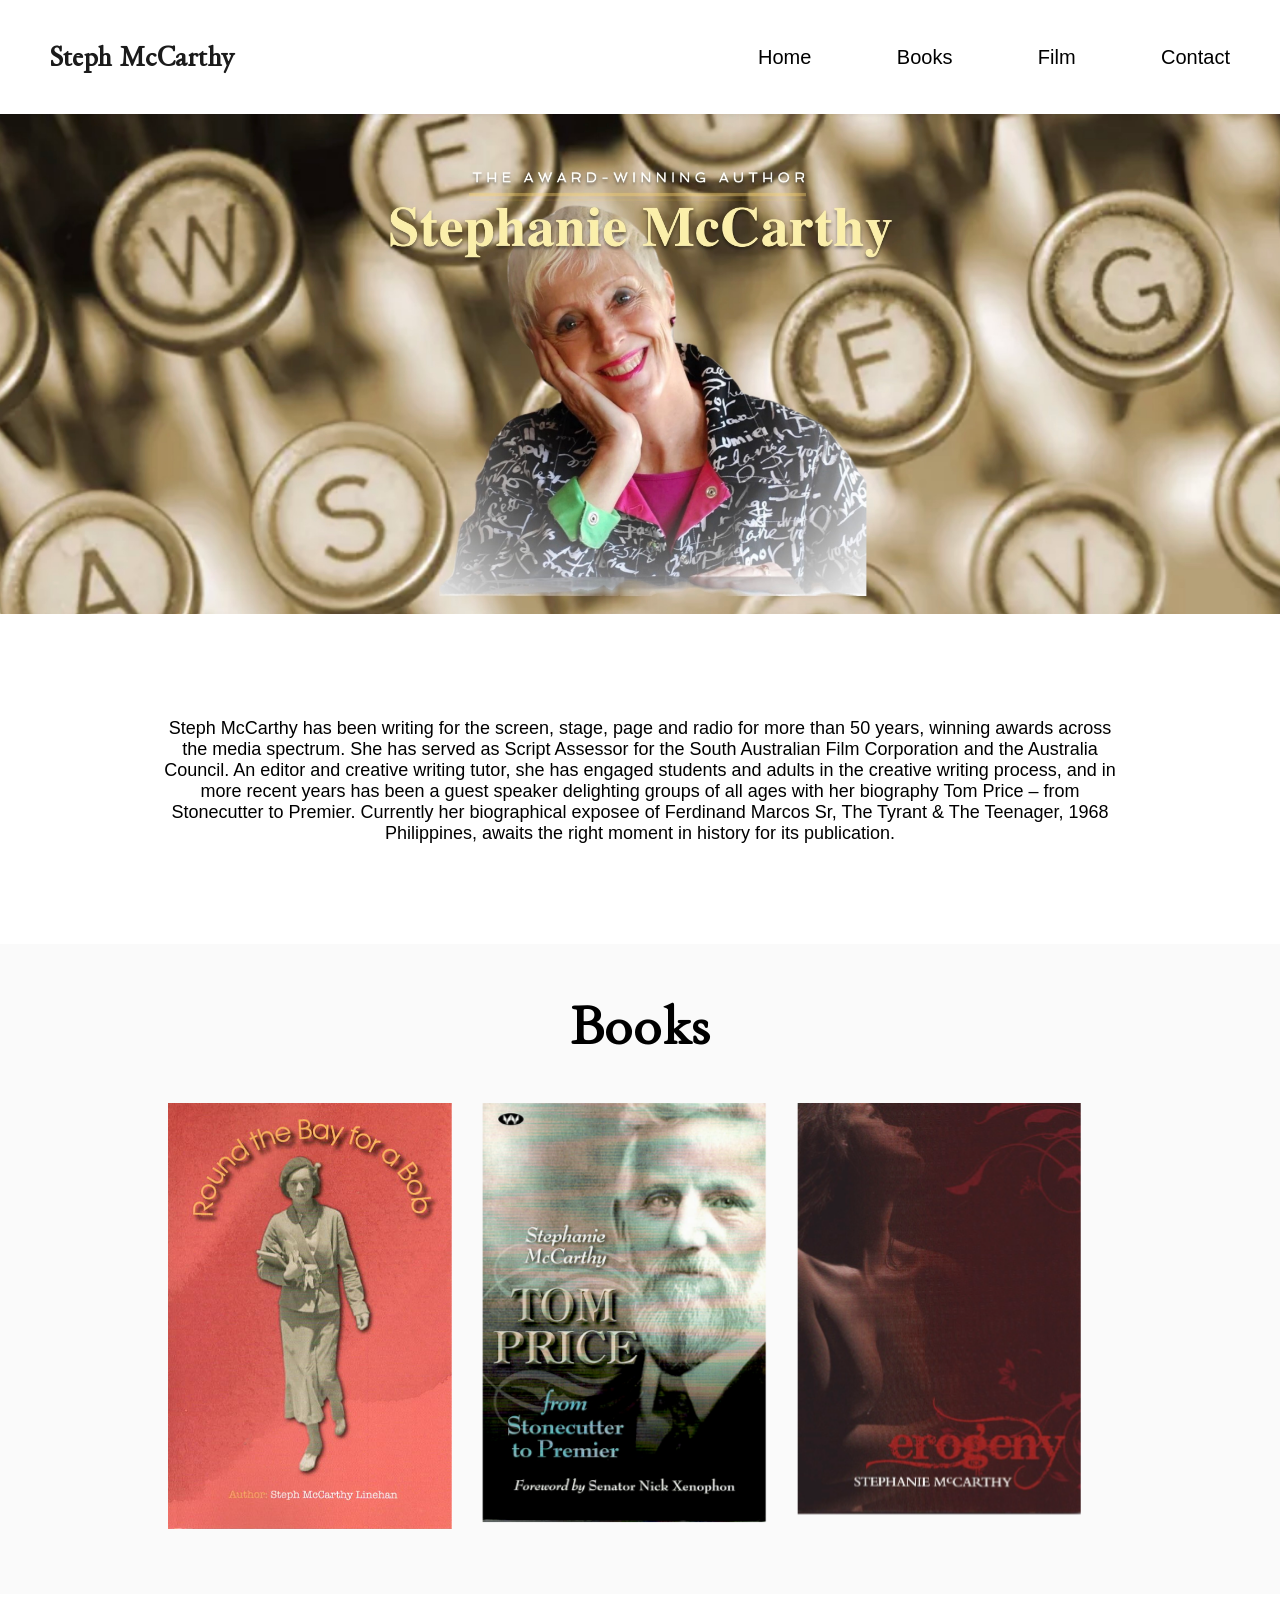
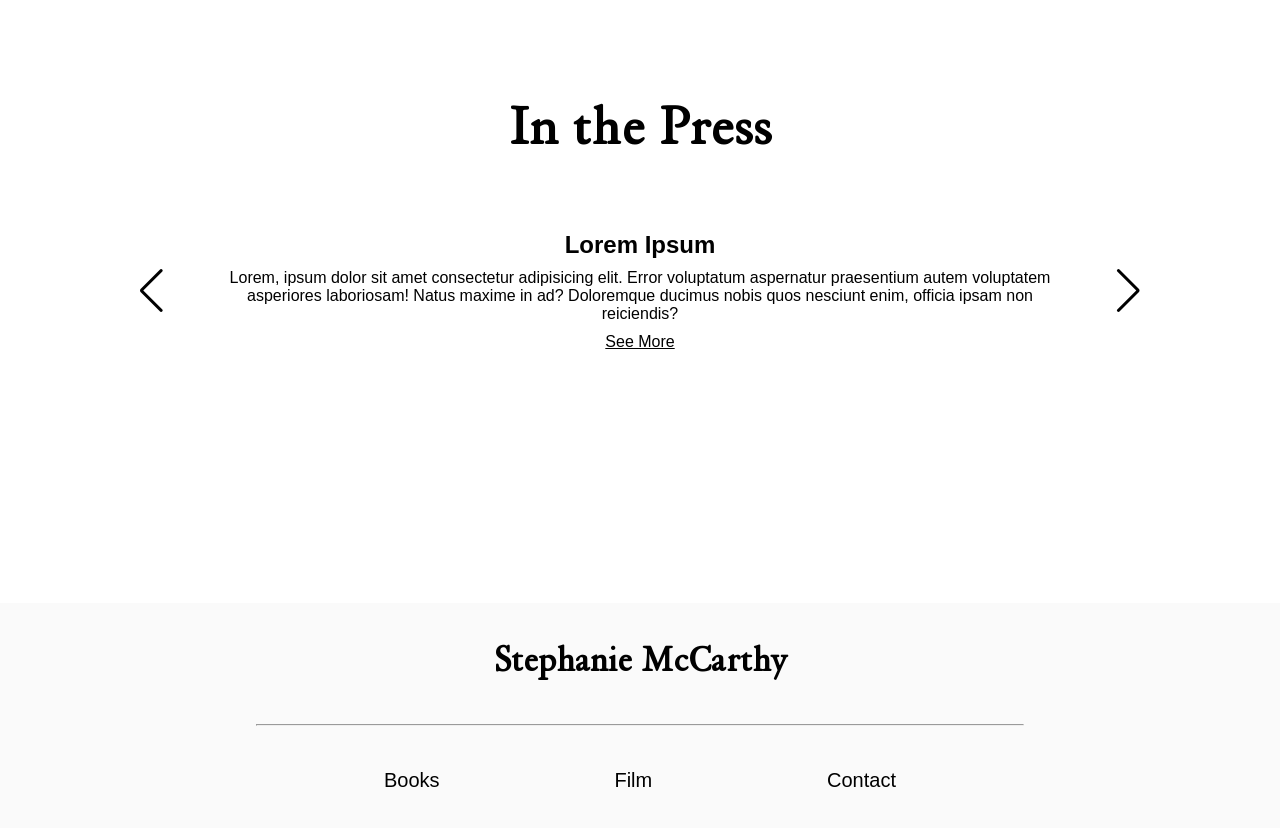
==== index.html @ 7be5de23 "home page, contact page and mobile menu" ====
<!DOCTYPE html>
<html lang="en">
  <head>
    <meta charset="UTF-8" />
    <meta name="viewport" content="width=device-width, initial-scale=1.0" />
    <title>Steph McCarthy</title>
    <link rel="stylesheet" href="style.css" />
    <link rel="stylesheet" href="https://cdn.jsdelivr.net/npm/swiper@11/swiper-bundle.min.css" />
  </head>
  <body>
    <div class="mobile-menu hidden">
      <div class="full-screen-menu">
        <div class="mobile-nav-links">
          <ul>
            <a href="./index.html">
              <li>Home</li>
            </a>
            <a href="./books.html">
              <li>Books</li>
            </a>
            <a href="./film.html">
              <li>Film</li>
            </a>
            <a href="./contact.html">
              <li>Contact</li>
            </a>
          </ul>
        </div>
      </div>
    </div>
    <div class="header">
      <div class="logo">
        <h1>Steph McCarthy</h1>
      </div>
      <div class="nav-links">
        <ul>
          <a href="./index.html">
            <li>Home</li>
          </a>
          <a href="./books.html">
            <li>Books</li>
          </a>
          <a href="./film.html">
            <li>Film</li>
          </a>
          <a href=". /contact.html">
            <li>Contact</li>
          </a>
        </ul>
      </div>
      <div class="hamburger header" onclick="toggleNav()">
        <span></span>
        <span></span>
        <span></span>
      </div>
    </div>
    <!-- ENDHEADER -->
    <div class="hero">
      <img src="./assets/Hero.jpg" alt="Stephanie McCarthy" />
    </div>
    <div class="about max-width">
      <p class="max-width" style="margin: 0 auto">Steph McCarthy has been writing for the screen, stage, page and radio for more than 50 years, winning awards across the media spectrum. She has served as Script Assessor for the South Australian Film Corporation and the Australia Council. An editor and creative writing tutor, she has engaged students and adults in the creative writing process, and in more recent years has been a guest speaker delighting groups of all ages with her biography Tom Price – from Stonecutter to Premier. Currently her biographical exposee of Ferdinand Marcos Sr, The Tyrant & The Teenager, 1968 Philippines, awaits the right moment in history for its publication.</p>
    </div>

    <div class="books-home">
      <h1>Books</h1>
      <br />
      <div class="swiper books-swiper max-width">
        <div class="swiper-wrapper">
          <div class="swiper-slide">
            <a href="./books.html"><img src="./assets/Bay-for-a-Bob.jpeg" alt="Bay For a Bob" /></a>
          </div>
          <div class="swiper-slide">
            <a href="./books.html"><img src="./assets/Tom.jpg" alt="Tom" /></a>
          </div>
          <div class="swiper-slide">
            <a href="./books.html"><img src="./assets/Erogeny.jpg" alt="Erogeny" /></a>
          </div>
          <div class="swiper-slide">
            <a href="./books.html"><img src="./assets/MCD-2.jpg" alt="MCD 2>" /></a>
          </div>
          <div class="swiper-slide">
            <a href="./books.html"><img src="./assets/diary-z.jpeg" alt="Diary Z" /></a>
          </div>
          <div class="swiper-slide">
            <a href="./books.html"><img src="./assets/Bloody-Marvelous.jpg" alt="Bloody Marvelous" /></a>
          </div>
        </div>
      </div>
    </div>

    <div class="in-the-press">
      <h1>In the Press</h1>
      <br />
      <div class="swiper in-the-press-swiper max-width">
        <div class="swiper-wrapper">
          <div class="swiper-slide">
            <h2>Lorem Ipsum</h2>
            <p>Lorem, ipsum dolor sit amet consectetur adipisicing elit. Error voluptatum aspernatur praesentium autem voluptatem asperiores laboriosam! Natus maxime in ad? Doloremque ducimus nobis quos nesciunt enim, officia ipsam non reiciendis?</p>
            <a href="/" target="_blank">See More</a>
          </div>
          <div class="swiper-slide">
            <h2>Lorem Ipsum</h2>
            <p>Lorem, ipsum dolor sit amet consectetur adipisicing elit. Error voluptatum aspernatur praesentium autem voluptatem asperiores laboriosam! Natus maxime in ad? Doloremque ducimus nobis quos nesciunt enim, officia ipsam non reiciendis?</p>
            <a href="/" target="_blank">See More</a>
          </div>
          <div class="swiper-slide">
            <h2>Lorem Ipsum</h2>
            <p>Lorem, ipsum dolor sit amet consectetur adipisicing elit. Error voluptatum aspernatur praesentium autem voluptatem asperiores laboriosam! Natus maxime in ad? Doloremque ducimus nobis quos nesciunt enim, officia ipsam non reiciendis?</p>
            <a href="/" target="_blank">See More</a>
          </div>
          <div class="swiper-slide">
            <h2>Lorem Ipsum</h2>
            <p>Lorem, ipsum dolor sit amet consectetur adipisicing elit. Error voluptatum aspernatur praesentium autem voluptatem asperiores laboriosam! Natus maxime in ad? Doloremque ducimus nobis quos nesciunt enim, officia ipsam non reiciendis?</p>
            <a href="/" target="_blank">See More</a>
          </div>
        </div>
        <div class="swiper-button-next"></div>
        <div class="swiper-button-prev"></div>
      </div>
    </div>

    <footer>
      <h1>Stephanie McCarthy</h1>
      <br />
      <hr />
      <br />
      <div class="footer-nav-links">
        <ul>
          <a href="./books.html">
            <li>Books</li>
          </a>
          <a href="./film.html">
            <li>Film</li>
          </a>
          <a href="/contact.html">
            <li>Contact</li>
          </a>
        </ul>
      </div>
    </footer>
    <script src="https://cdnjs.cloudflare.com/ajax/libs/gsap/3.11.5/gsap.min.js"></script>
    <script src="https://cdn.jsdelivr.net/npm/swiper@11/swiper-bundle.min.js"></script>
    <script src="script.js"></script>
  </body>
</html>
---- style.css ----
@font-face {
  font-family: "Day Roman";
  src: url("./assets/DayRoman.woff2") format("woff2"), url("./assets/DayRoman.woff") format("woff");
  font-weight: normal;
  font-style: normal;
  font-display: swap;
}
* {
  box-sizing: border-box;
  padding: 0px;
  margin: 0px;
}

body {
  background-color: #fff;
}

.max-width {
  max-width: 1200px;
  width: 80%;
}

h1 {
  font-family: "Day Roman", serif;
}

h2 {
  font-family: "Helvetica", sans-serif;
  font-weight: 600;
}

p {
  font-weight: 100;
  font-family: "Helvetica", sans-serif;
}

.button {
  text-decoration: none;
  padding: 10px 45px;
  font-family: Helvetica, sans-serif;
  border: 1px solid;
  background-color: rgb(36, 140, 230);
  color: #fff;
  max-width: max-content;
}

.hamburger {
  padding: 0px !important;
  cursor: pointer;
  display: none !important;
  align-items: center;
  justify-content: center;
  flex-direction: column;
  position: absolute;
  top: 50%;
  right: 1%;
  transform: translate(-50%, -5%);
  z-index: 1001;
}
@media (max-width: 800px) {
  .hamburger {
    display: flex !important;
  }
}
.hamburger span {
  display: block;
  width: 40px;
  height: 3px;
  margin-bottom: 10px;
  background-color: black;
}

.mobile-menu .full-screen-menu {
  opacity: 0;
  width: 100dvw;
  height: 100dvh;
  position: fixed;
  top: 0px;
  left: 0px;
  background-color: white;
  z-index: 1000;
  display: flex;
  flex-direction: column;
  align-items: center;
  justify-content: center;
}
.mobile-menu .full-screen-menu .mobile-nav-links ul {
  display: flex;
  flex-direction: column;
  justify-content: space-between;
}
.mobile-menu .full-screen-menu .mobile-nav-links ul a {
  text-decoration: none;
}
.mobile-menu .full-screen-menu .mobile-nav-links ul a li {
  font-weight: 100;
  font-family: Helvetica, sans-serif;
  color: black;
  list-style: none;
  font-size: 50px !important;
  display: inline;
  position: relative;
  overflow: hidden;
}
.mobile-menu .full-screen-menu .mobile-nav-links ul a li:after {
  content: "";
  position: absolute;
  z-index: -1;
  right: 0;
  width: 0;
  bottom: 0px;
  background: #000;
  height: 2px;
  transition-property: width;
  transition-duration: 0.3s;
  transition-timing-function: ease-out;
}
.mobile-menu .full-screen-menu .mobile-nav-links ul a li:hover:after, .mobile-menu .full-screen-menu .mobile-nav-links ul a li:focus:after,
.mobile-menu .full-screen-menu .mobile-nav-links ul a li .underline:active:after {
  left: 0;
  right: auto;
  width: 100%;
}

.header {
  padding: 40px 50px;
  display: flex;
  align-items: center;
  justify-content: space-between;
  position: relative;
}
.header .logo h1 {
  font-family: "Day Roman", serif, Times, serif;
  color: rgb(27, 27, 27);
  font-size: 2vw;
}
@media (max-width: 800px) {
  .header .logo h1 {
    font-size: 4vw;
  }
}
.header .nav-links {
  width: 40%;
}
@media (max-width: 800px) {
  .header .nav-links {
    display: none;
  }
}
.header .nav-links ul {
  display: flex;
  justify-content: space-between;
}
.header .nav-links ul a {
  text-decoration: none;
}
.header .nav-links ul a li {
  font-weight: 100;
  font-family: Helvetica, sans-serif;
  color: black;
  list-style: none;
  font-size: 20px;
  display: inline;
  position: relative;
  overflow: hidden;
}
@media (max-width: 1200px) {
  .header .nav-links ul a li {
    font-size: 16px;
  }
}
.header .nav-links ul a li:after {
  content: "";
  position: absolute;
  z-index: -1;
  right: 0;
  width: 0;
  bottom: -5px;
  background: #000;
  height: 1px;
  transition-property: width;
  transition-duration: 0.3s;
  transition-timing-function: ease-out;
}
.header .nav-links ul a li:hover:after, .header .nav-links ul a li:focus:after,
.header .nav-links ul a li .underline:active:after {
  left: 0;
  right: auto;
  width: 100%;
}

.hero {
  width: 100dvw;
  height: 40%;
  object-fit: cover;
}
.hero img {
  object-fit: cover;
  width: 100%;
  height: 100%;
}

.about {
  padding: 100px 0px;
  width: 100%;
  margin: 0 auto;
}
.about p {
  text-align: center;
  font-size: 18px;
  font-family: Helvetica, sans-serif;
  font-weight: 100;
}

.intro {
  padding: 100px 0px;
  width: 100%;
  margin: 0 auto;
  text-align: center;
}
.intro h1 {
  font-weight: lighter;
  font-family: "Day Roman", serif, Times, serif;
  font-size: 80px;
  margin-bottom: 10px;
}
.intro p {
  font-family: Helvetica, sans-serif;
  font-size: 18px;
  font-weight: 100;
}

.books {
  width: 100%;
  margin: 0 auto;
}
.books hr {
  max-width: 75%;
  margin: auto;
}
.books .books-container {
  padding-top: 100px;
  margin-bottom: 50px;
  display: flex;
  align-items: center;
  justify-content: center;
  flex-direction: column;
  gap: 60px;
}
.books .books-container .book-item {
  display: flex;
  gap: 25px;
}
@media (max-width: 1000px) {
  .books .books-container .book-item {
    flex-direction: column;
  }
}
.books .books-container .book-item img {
  max-height: 500px;
  object-fit: cover;
}
@media (max-width: 1000px) {
  .books .books-container .book-item img {
    object-fit: cover;
    max-height: none;
  }
}
.books .books-container .book-item .book-info {
  display: flex;
  flex-direction: column;
  gap: 25px;
}
.books .books-container .book-item .book-info h2 {
  font-family: Helvetica, sans-serif;
  font-size: 40px;
  margin-bottom: 0px !important;
}
.books .books-container .book-item .book-info h3 {
  font-style: italic;
  font-weight: 100;
  margin-top: 5px;
  font-size: 18px;
}
.books .books-container .book-item .book-info p {
  font-size: 20px;
  font-family: Helvetica, sans-serif;
}
@media (min-width: 1000px) {
  .books .books-container .book-item:nth-child(2n) {
    flex-direction: row-reverse;
    text-align: right;
  }
}

.books-home {
  background-color: #fafafa;
  padding: 50px;
}
.books-home h1 {
  text-align: center;
  font-size: 50px;
  margin-bottom: 25px;
}
.books-home .books-swiper .swiper-wrapper .swiper-slide img {
  max-width: 90%;
}

.in-the-press {
  margin-bottom: 100px;
  background-color: #fff;
  padding: 100px 0px;
}
.in-the-press h1 {
  text-align: center;
  font-size: 50px;
}
.in-the-press .swiper {
  height: 25dvh;
  overflow: hidden;
}
.in-the-press .swiper .swiper-button-prev,
.in-the-press .swiper .swiper-button-next {
  color: black;
}
.in-the-press .swiper .swiper-wrapper {
  width: 100%;
  margin: 0 auto;
}
.in-the-press .swiper .swiper-wrapper .swiper-slide {
  padding: 0px 100px;
  display: flex;
  align-items: center;
  justify-content: center;
  flex-direction: column;
  max-width: 100%;
  text-align: center;
  gap: 10px;
}
.in-the-press .swiper .swiper-wrapper .swiper-slide h1 {
  font-family: "Day Roman", serif;
}
.in-the-press .swiper .swiper-wrapper .swiper-slide p {
  font-family: "Helvetica", sans-serif;
}
.in-the-press .swiper .swiper-wrapper .swiper-slide a {
  font-family: "Helvetica", sans-serif;
  color: black;
  transition: 0.5s ease;
}
.in-the-press .swiper .swiper-wrapper .swiper-slide a:hover {
  text-decoration: none;
}

footer {
  background-color: #fafafa;
  width: 100dvw;
  height: 25dvh;
  display: flex;
  align-items: center;
  justify-content: center;
  flex-direction: column;
}
footer hr {
  display: block;
  width: 60%;
  margin: 25px 0px;
}
footer .footer-nav-links {
  width: 40%;
}
footer .footer-nav-links ul {
  display: flex;
  justify-content: space-between;
}
footer .footer-nav-links ul a {
  text-decoration: none;
}
footer .footer-nav-links ul a li {
  font-weight: 100;
  font-family: Helvetica, sans-serif;
  color: black;
  list-style: none;
  font-size: 20px;
  display: inline;
  position: relative;
  overflow: hidden;
}
@media (max-width: 1200px) {
  footer .footer-nav-links ul a li {
    font-size: 16px;
  }
}
footer .footer-nav-links ul a li:after {
  content: "";
  position: absolute;
  z-index: -1;
  right: 0;
  width: 0;
  bottom: -5px;
  background: #000;
  height: 1px;
  transition-property: width;
  transition-duration: 0.3s;
  transition-timing-function: ease-out;
}
footer .footer-nav-links ul a li:hover:after, footer .footer-nav-links ul a li:focus:after,
footer .footer-nav-links ul a li .underline:active:after {
  left: 0;
  right: auto;
  width: 100%;
}

.contact {
  width: 100dvw;
  margin: 0 auto;
}
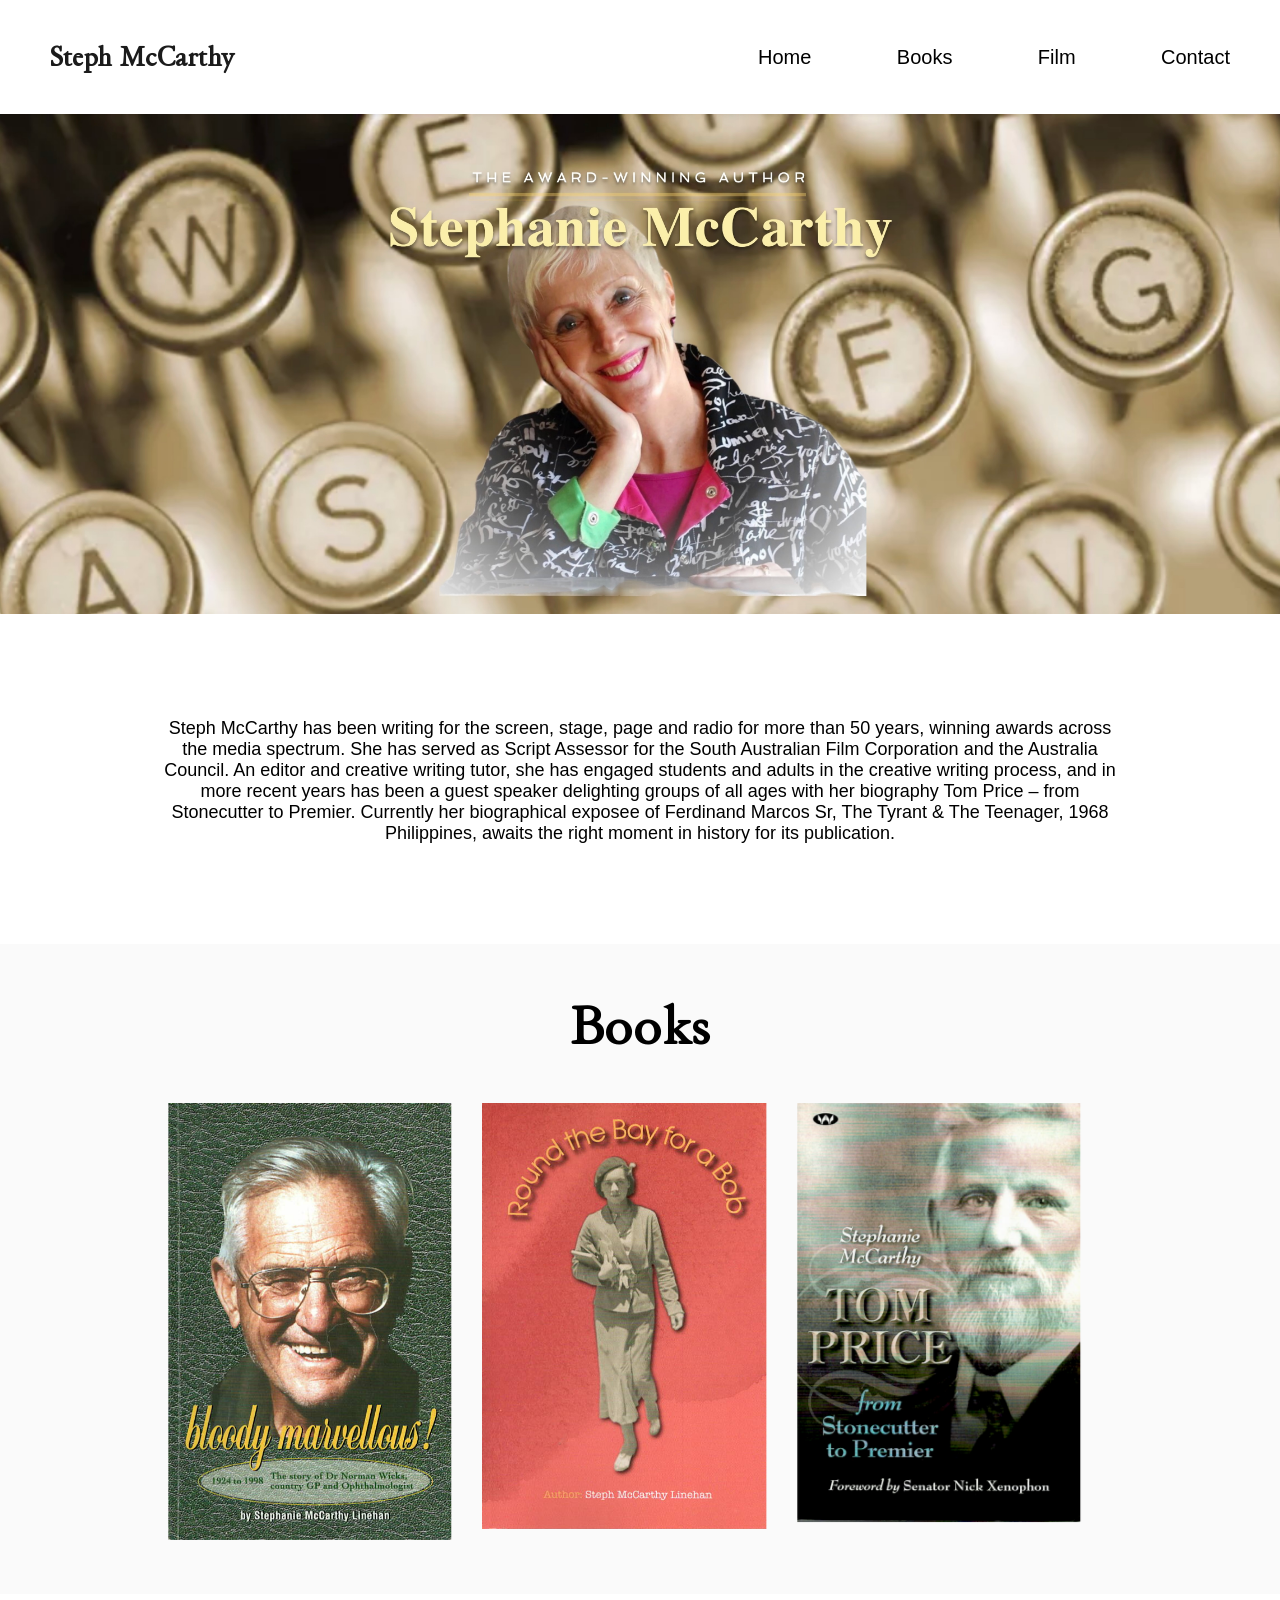
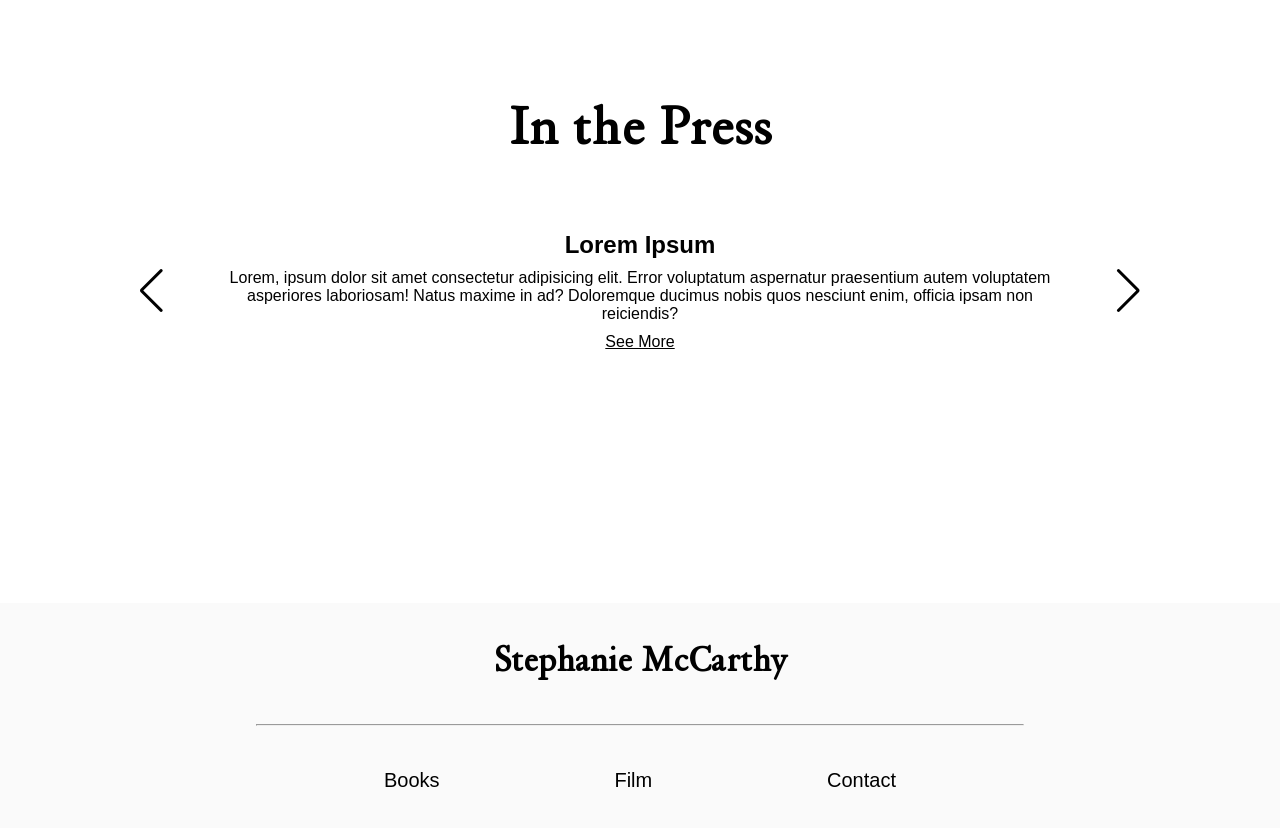
==== commit 0ed27930: "logo linked" ====
--- a/index.html
+++ b/index.html
@@ -30,7 +30,9 @@
     </div>
     <div class="header">
       <div class="logo">
-        <h1>Steph McCarthy</h1>
+        <a href="./index.html">
+          <h1>Steph McCarthy</h1>
+        </a>
       </div>
       <div class="nav-links">
         <ul>
--- a/style.css
+++ b/style.css
@@ -129,13 +129,21 @@
   justify-content: space-between;
   position: relative;
 }
-.header .logo h1 {
+.header .logo a {
+  text-decoration: none !important;
+  font-family: "Day Roman", serif, Times, serif !important;
+  color: rgb(27, 27, 27) !important;
+}
+.header .logo a:active {
   font-family: "Day Roman", serif, Times, serif;
   color: rgb(27, 27, 27);
   font-size: 2vw;
 }
+.header .logo a h1 {
+  font-size: 2vw;
+}
 @media (max-width: 800px) {
-  .header .logo h1 {
+  .header .logo a h1 {
     font-size: 4vw;
   }
 }
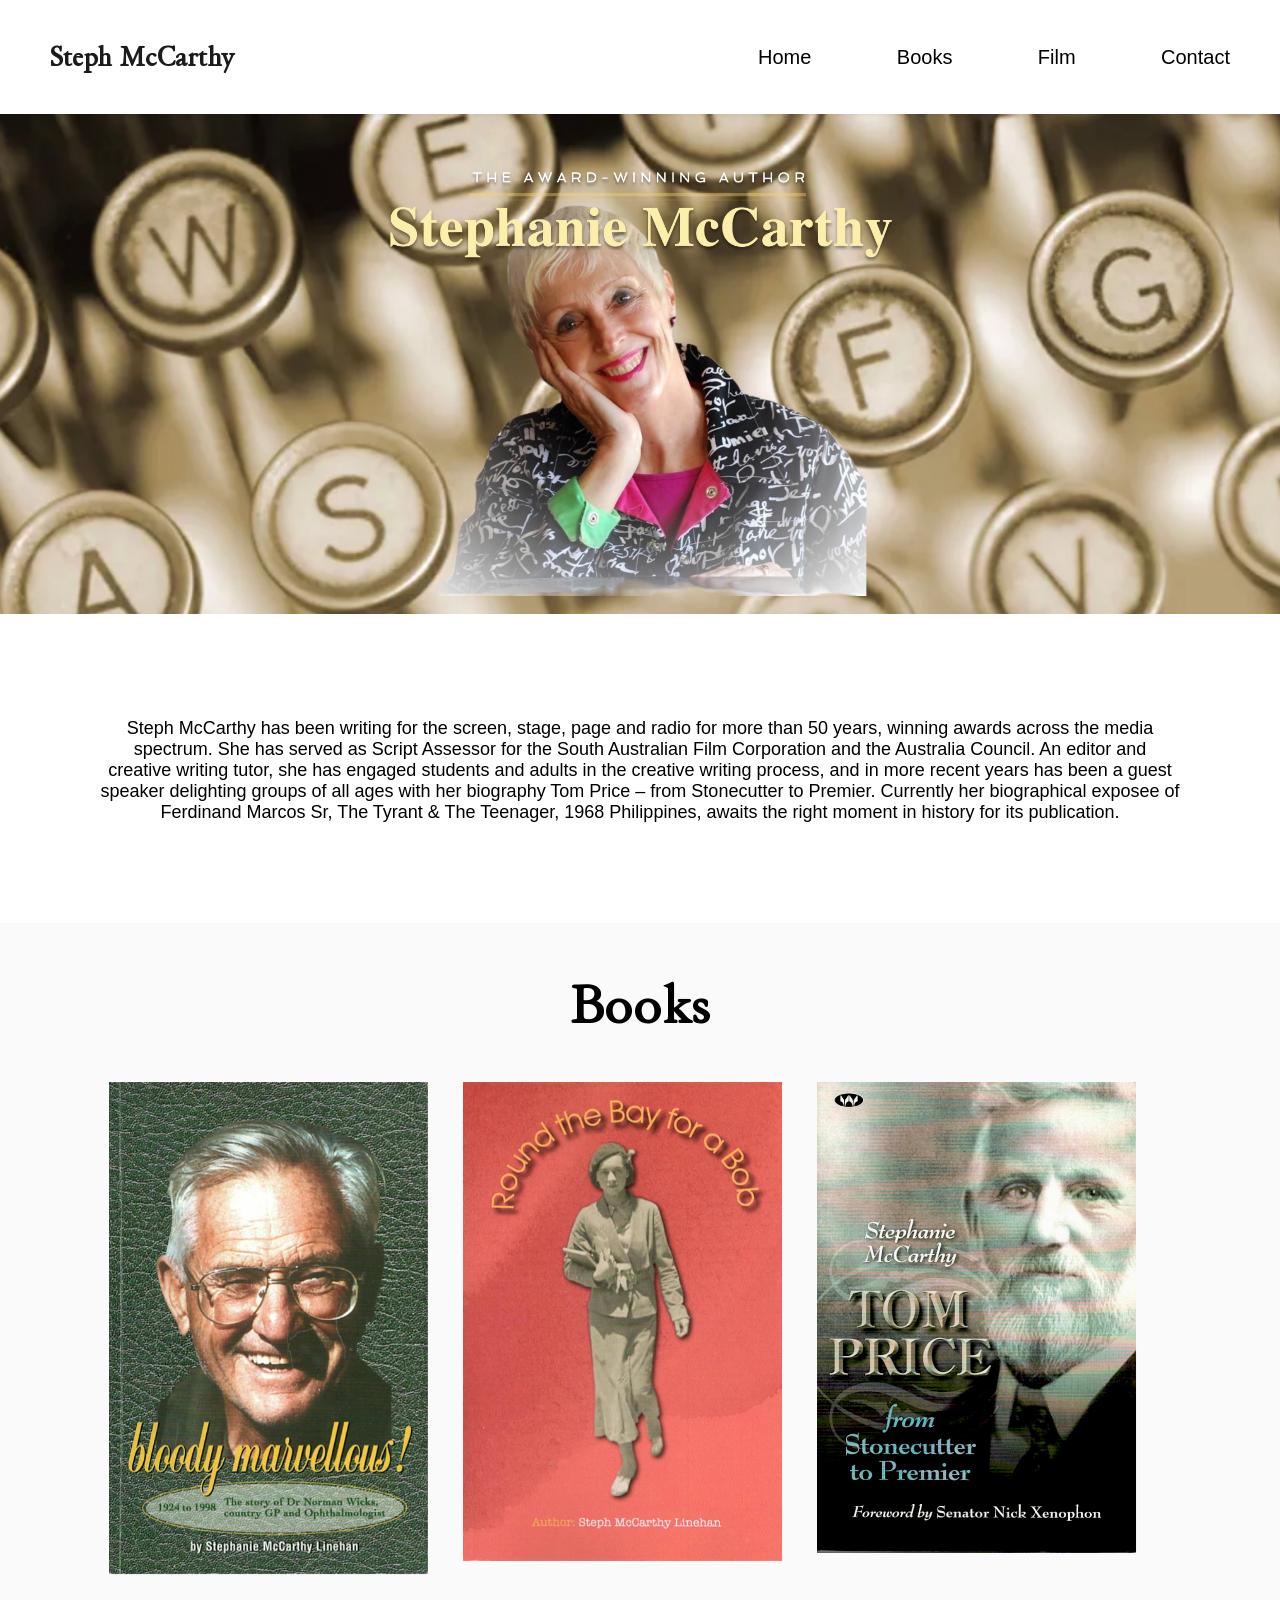
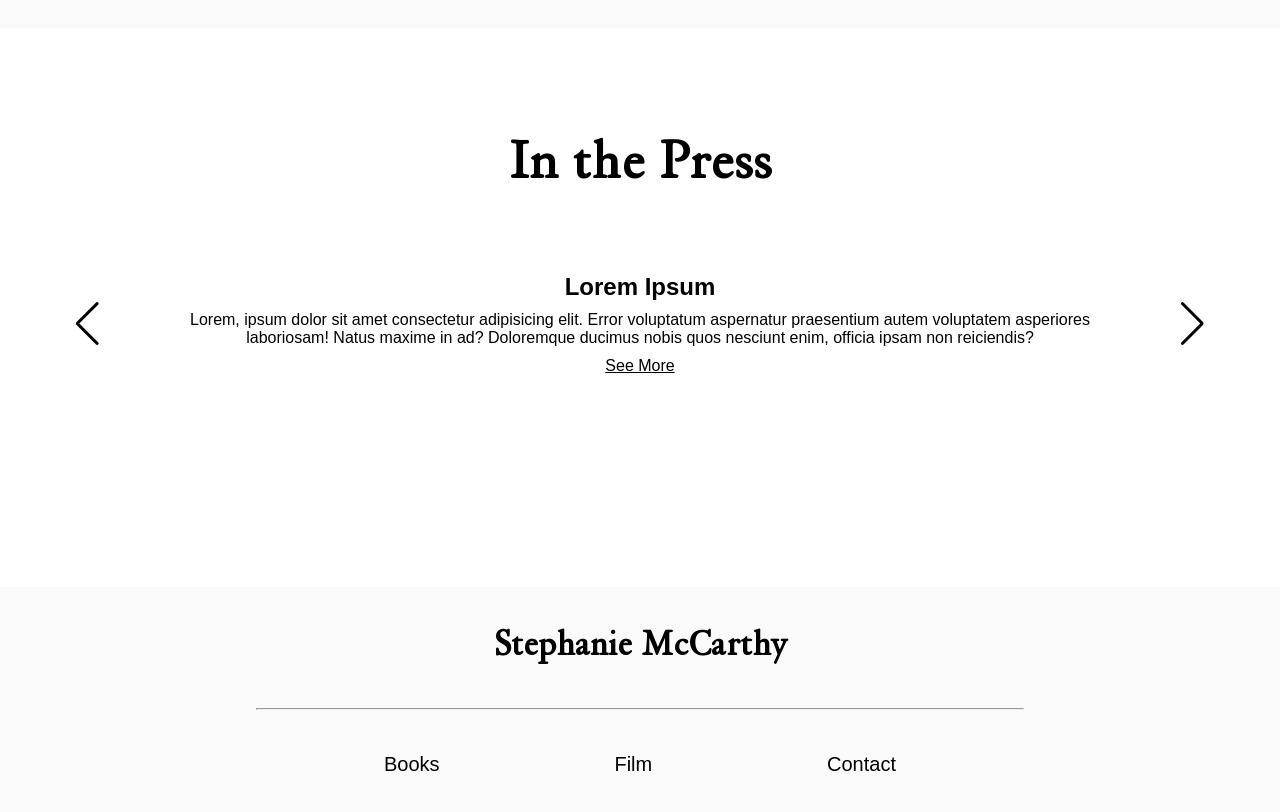
==== commit 720e3377: "mobile fixes:" ====
--- a/index.html
+++ b/index.html
@@ -53,7 +53,7 @@
       <div class="hamburger header" onclick="toggleNav()">
         <span></span>
         <span></span>
-        <span></span>
+        <span class="last-span"></span>
       </div>
     </div>
     <!-- ENDHEADER -->
--- a/style.css
+++ b/style.css
@@ -17,7 +17,7 @@
 
 .max-width {
   max-width: 1200px;
-  width: 80%;
+  width: 90%;
 }
 
 h1 {
@@ -64,10 +64,13 @@
 }
 .hamburger span {
   display: block;
-  width: 40px;
-  height: 3px;
-  margin-bottom: 10px;
+  width: 30px;
+  height: 2px;
+  margin-bottom: 7.5px;
   background-color: black;
+}
+.hamburger .last-span {
+  margin-bottom: 0px !important;
 }
 
 .mobile-menu .full-screen-menu {
@@ -129,6 +132,11 @@
   justify-content: space-between;
   position: relative;
 }
+@media (max-width: 800px) {
+  .header {
+    padding: 20px 20px;
+  }
+}
 .header .logo a {
   text-decoration: none !important;
   font-family: "Day Roman", serif, Times, serif !important;
@@ -213,6 +221,11 @@
   width: 100%;
   margin: 0 auto;
 }
+@media (max-width: 800px) {
+  .about {
+    padding: 50px 0px;
+  }
+}
 .about p {
   text-align: center;
   font-size: 18px;
@@ -305,6 +318,11 @@
   background-color: #fafafa;
   padding: 50px;
 }
+@media (max-width: 800px) {
+  .books-home {
+    padding: 50px 0px;
+  }
+}
 .books-home h1 {
   text-align: center;
   font-size: 50px;
@@ -315,7 +333,7 @@
 }
 
 .in-the-press {
-  margin-bottom: 100px;
+  margin-bottom: 50px;
   background-color: #fff;
   padding: 100px 0px;
 }
@@ -345,11 +363,26 @@
   text-align: center;
   gap: 10px;
 }
+@media (max-width: 800px) {
+  .in-the-press .swiper .swiper-wrapper .swiper-slide {
+    padding: 50px;
+  }
+}
 .in-the-press .swiper .swiper-wrapper .swiper-slide h1 {
   font-family: "Day Roman", serif;
 }
+@media (max-width: 800px) {
+  .in-the-press .swiper .swiper-wrapper .swiper-slide h1 {
+    font-size: 30px;
+  }
+}
 .in-the-press .swiper .swiper-wrapper .swiper-slide p {
   font-family: "Helvetica", sans-serif;
+}
+@media (max-width: 800px) {
+  .in-the-press .swiper .swiper-wrapper .swiper-slide p {
+    font-size: 12px;
+  }
 }
 .in-the-press .swiper .swiper-wrapper .swiper-slide a {
   font-family: "Helvetica", sans-serif;
@@ -373,6 +406,16 @@
   display: block;
   width: 60%;
   margin: 25px 0px;
+}
+@media (max-width: 800px) {
+  footer hr {
+    margin: 10px;
+  }
+}
+@media (max-width: 800px) {
+  footer h1 {
+    font-size: 20px;
+  }
 }
 footer .footer-nav-links {
   width: 40%;
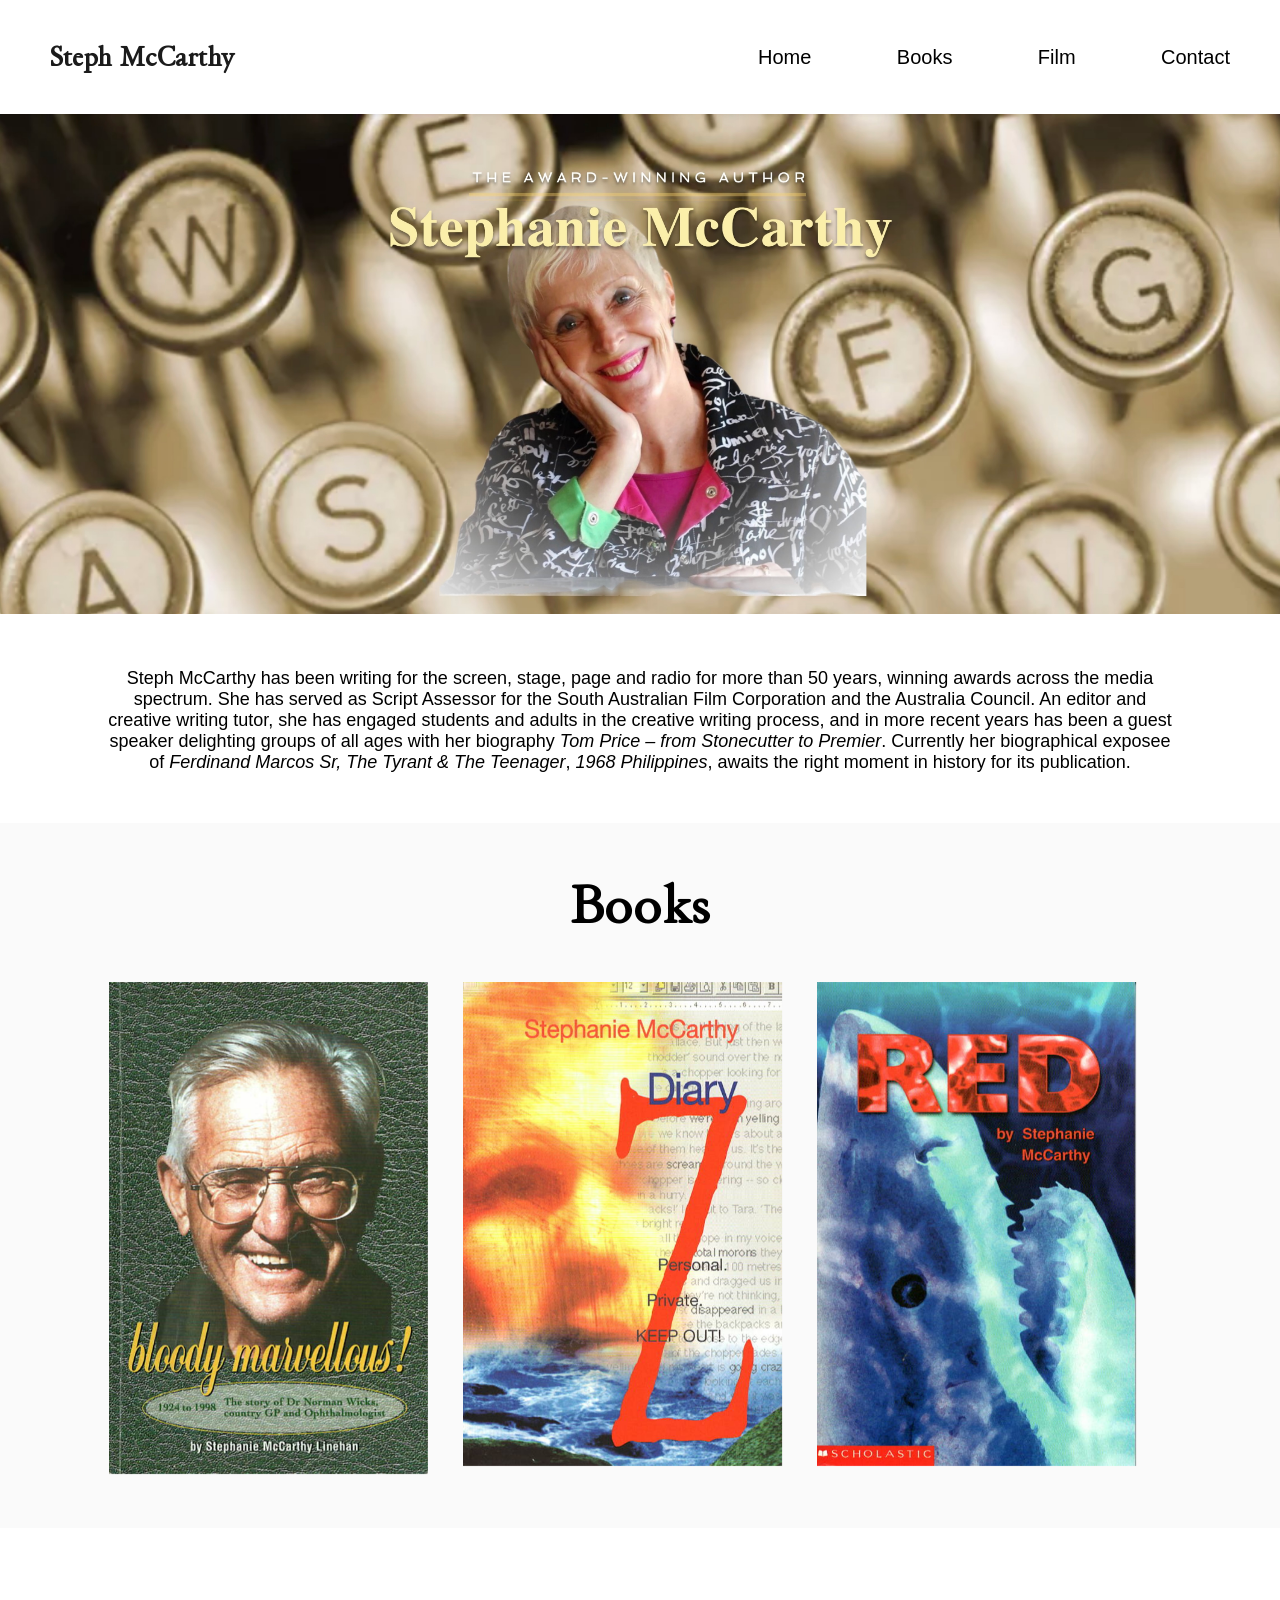
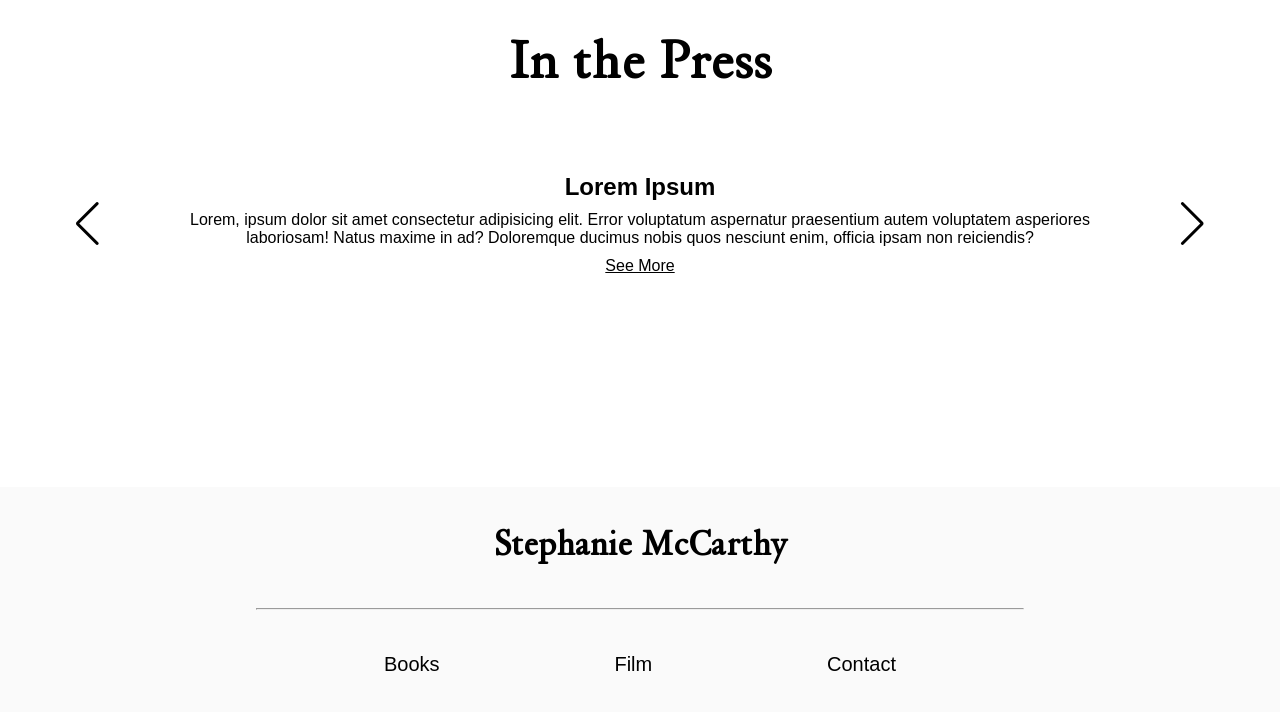
==== commit 68af7423: "First amends" ====
--- a/index.html
+++ b/index.html
@@ -61,7 +61,7 @@
       <img src="./assets/Hero.jpg" alt="Stephanie McCarthy" />
     </div>
     <div class="about max-width">
-      <p class="max-width" style="margin: 0 auto">Steph McCarthy has been writing for the screen, stage, page and radio for more than 50 years, winning awards across the media spectrum. She has served as Script Assessor for the South Australian Film Corporation and the Australia Council. An editor and creative writing tutor, she has engaged students and adults in the creative writing process, and in more recent years has been a guest speaker delighting groups of all ages with her biography Tom Price – from Stonecutter to Premier. Currently her biographical exposee of Ferdinand Marcos Sr, The Tyrant & The Teenager, 1968 Philippines, awaits the right moment in history for its publication.</p>
+      <p class="max-width" style="margin: 0 auto">Steph McCarthy has been writing for the screen, stage, page and radio for more than 50 years, winning awards across the media spectrum. She has served as Script Assessor for the South Australian Film Corporation and the Australia Council. An editor and creative writing tutor, she has engaged students and adults in the creative writing process, and in more recent years has been a guest speaker delighting groups of all ages with her biography <i>Tom Price – from Stonecutter to Premier</i>. Currently her biographical exposee of <i>Ferdinand Marcos Sr, The Tyrant & The Teenager</i>, <i>1968 Philippines</i>, awaits the right moment in history for its publication.</p>
     </div>
 
     <div class="books-home">
@@ -69,6 +69,12 @@
       <br />
       <div class="swiper books-swiper max-width">
         <div class="swiper-wrapper">
+          <div class="swiper-slide">
+            <a href="./books.html"><img src="./assets/diary-z.jpeg" alt="Bloody Marvelous" /></a>
+          </div>
+          <div class="swiper-slide">
+            <a href="./books.html"><img src="./assets/Red.jpg" alt="Bloody Marvelous" /></a>
+          </div>
           <div class="swiper-slide">
             <a href="./books.html"><img src="./assets/Bay-for-a-Bob.jpeg" alt="Bay For a Bob" /></a>
           </div>
@@ -79,10 +85,13 @@
             <a href="./books.html"><img src="./assets/Erogeny.jpg" alt="Erogeny" /></a>
           </div>
           <div class="swiper-slide">
-            <a href="./books.html"><img src="./assets/MCD-2.jpg" alt="MCD 2>" /></a>
+            <a href="./books.html"><img src="./assets/diary-z.jpeg" alt="Diary Z" /></a>
           </div>
           <div class="swiper-slide">
-            <a href="./books.html"><img src="./assets/diary-z.jpeg" alt="Diary Z" /></a>
+            <a href="./books.html"><img src="./assets/MCD-1.jpg" alt="Bloody Marvelous" /></a>
+          </div>
+          <div class="swiper-slide">
+            <a href="./books.html"><img src="./assets/MCD-2.jpg" alt="MCD 2>" /></a>
           </div>
           <div class="swiper-slide">
             <a href="./books.html"><img src="./assets/Bloody-Marvelous.jpg" alt="Bloody Marvelous" /></a>
--- a/style.css
+++ b/style.css
@@ -217,7 +217,7 @@
 }
 
 .about {
-  padding: 100px 0px;
+  padding: 50px 0px;
   width: 100%;
   margin: 0 auto;
 }
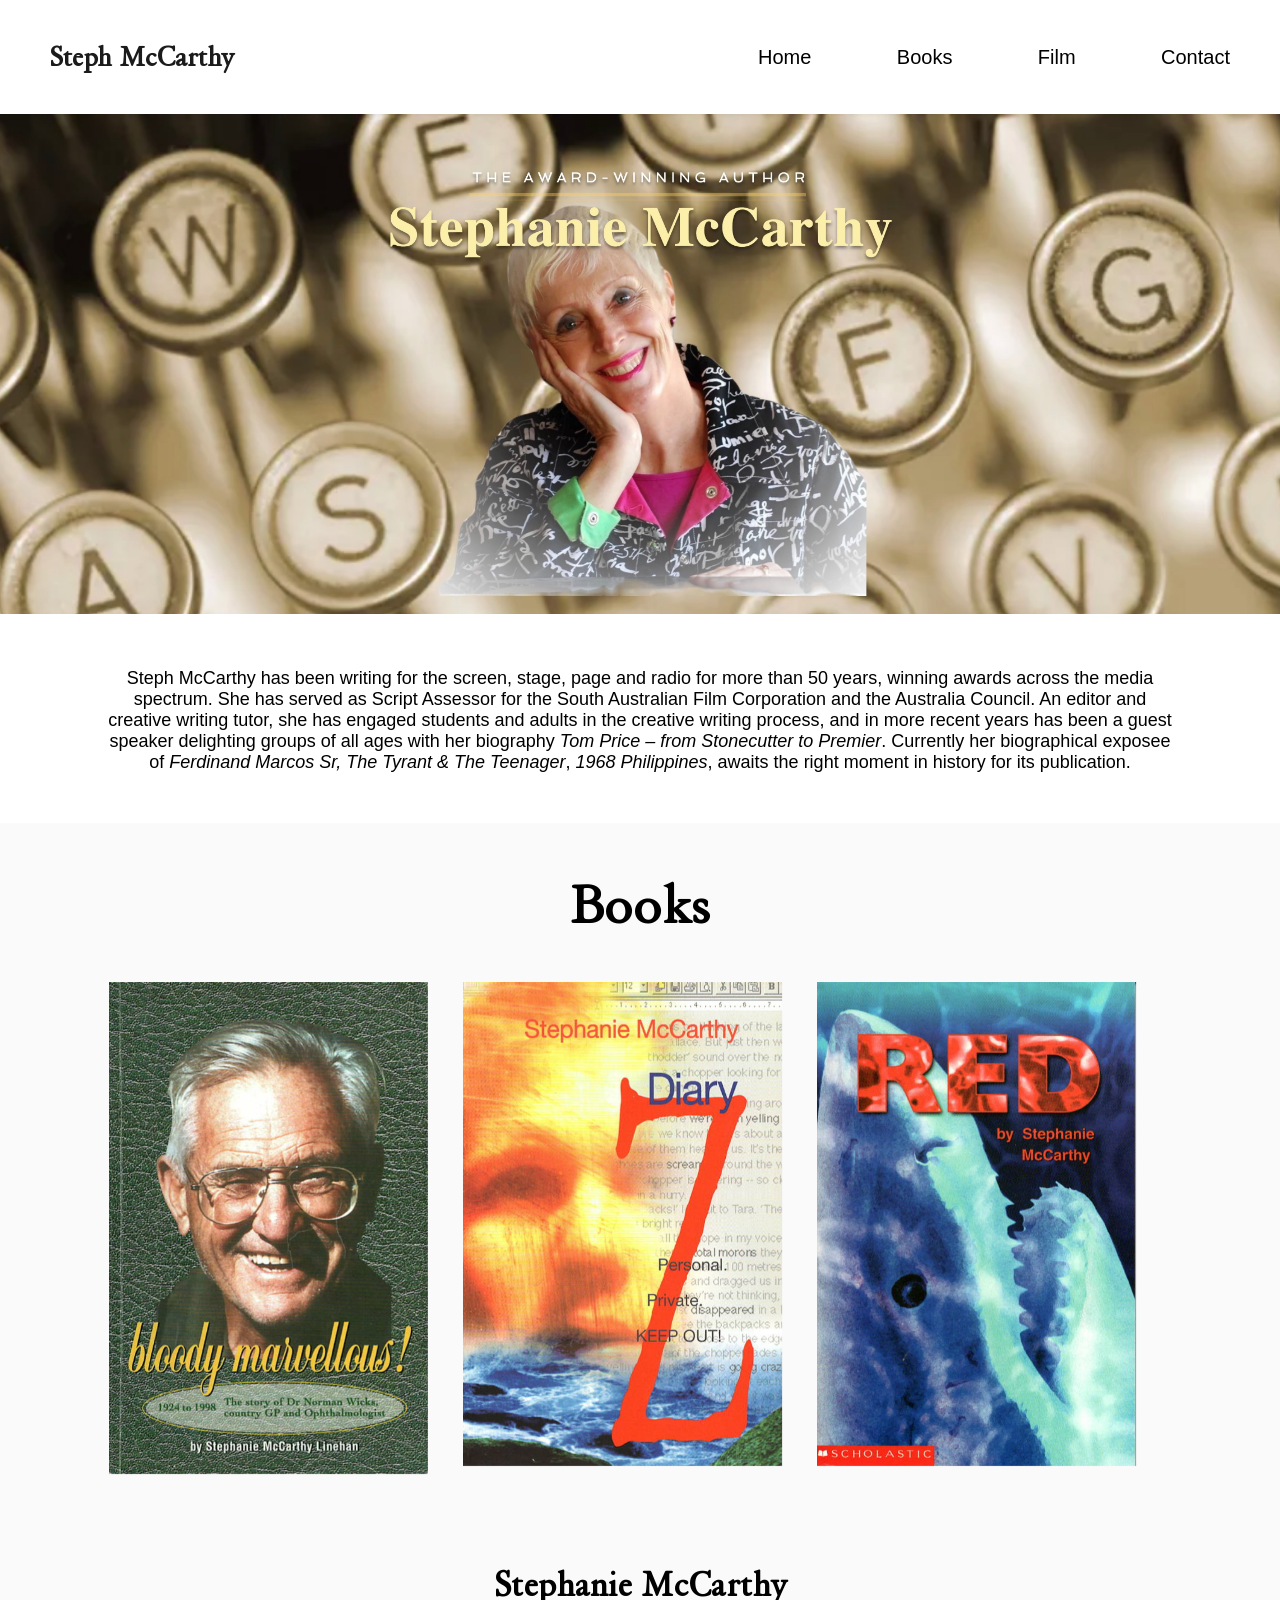
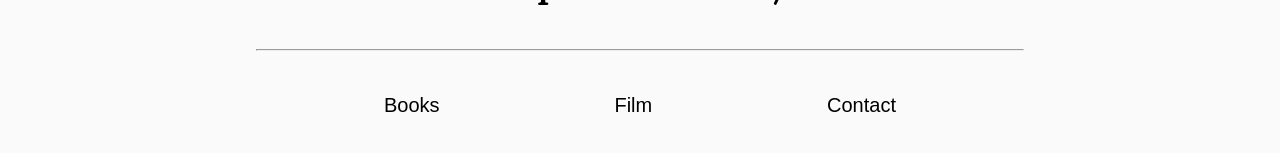
==== commit 46070d64: "order changes" ====
--- a/index.html
+++ b/index.html
@@ -45,7 +45,7 @@
           <a href="./film.html">
             <li>Film</li>
           </a>
-          <a href=". /contact.html">
+          <a href="./contact.html">
             <li>Contact</li>
           </a>
         </ul>
@@ -100,7 +100,7 @@
       </div>
     </div>
 
-    <div class="in-the-press">
+    <!-- <div class="in-the-press">
       <h1>In the Press</h1>
       <br />
       <div class="swiper in-the-press-swiper max-width">
@@ -129,7 +129,7 @@
         <div class="swiper-button-next"></div>
         <div class="swiper-button-prev"></div>
       </div>
-    </div>
+    </div> -->
 
     <footer>
       <h1>Stephanie McCarthy</h1>
--- a/style.css
+++ b/style.css
@@ -393,6 +393,68 @@
   text-decoration: none;
 }
 
+.links {
+  width: 100%;
+  margin: 0 auto;
+}
+.links hr {
+  max-width: 75%;
+  margin: auto;
+}
+.links h1 {
+  font-size: 40px;
+}
+.links .links-container {
+  padding-top: 100px;
+  margin-bottom: 50px;
+  display: flex;
+  align-items: center;
+  justify-content: center;
+  flex-direction: column;
+  gap: 60px;
+}
+.links .links-container .link-item {
+  display: flex;
+  gap: 25px;
+}
+@media (max-width: 1000px) {
+  .links .links-container .link-item {
+    flex-direction: column;
+  }
+}
+.links .links-container .link-item img {
+  max-height: 500px;
+  object-fit: cover;
+}
+@media (max-width: 1000px) {
+  .links .links-container .link-item img {
+    object-fit: cover;
+    max-height: none;
+  }
+}
+.links .links-container .link-item .link-info {
+  display: flex;
+  flex-direction: column;
+  gap: 25px;
+}
+.links .links-container .link-item .link-info h2 {
+  font-family: Helvetica, sans-serif;
+  font-size: 40px;
+  margin-bottom: 0px !important;
+  font-weight: 100;
+  font-style: italic;
+}
+.links .links-container .link-item .link-info h3 {
+  font-style: italic;
+  font-weight: 100;
+  margin-top: 5px;
+  font-size: 18px;
+}
+.links .links-container .link-item .link-info p {
+  font-size: 20px;
+  font-family: Helvetica, sans-serif;
+}
+
 footer {
   background-color: #fafafa;
   width: 100dvw;
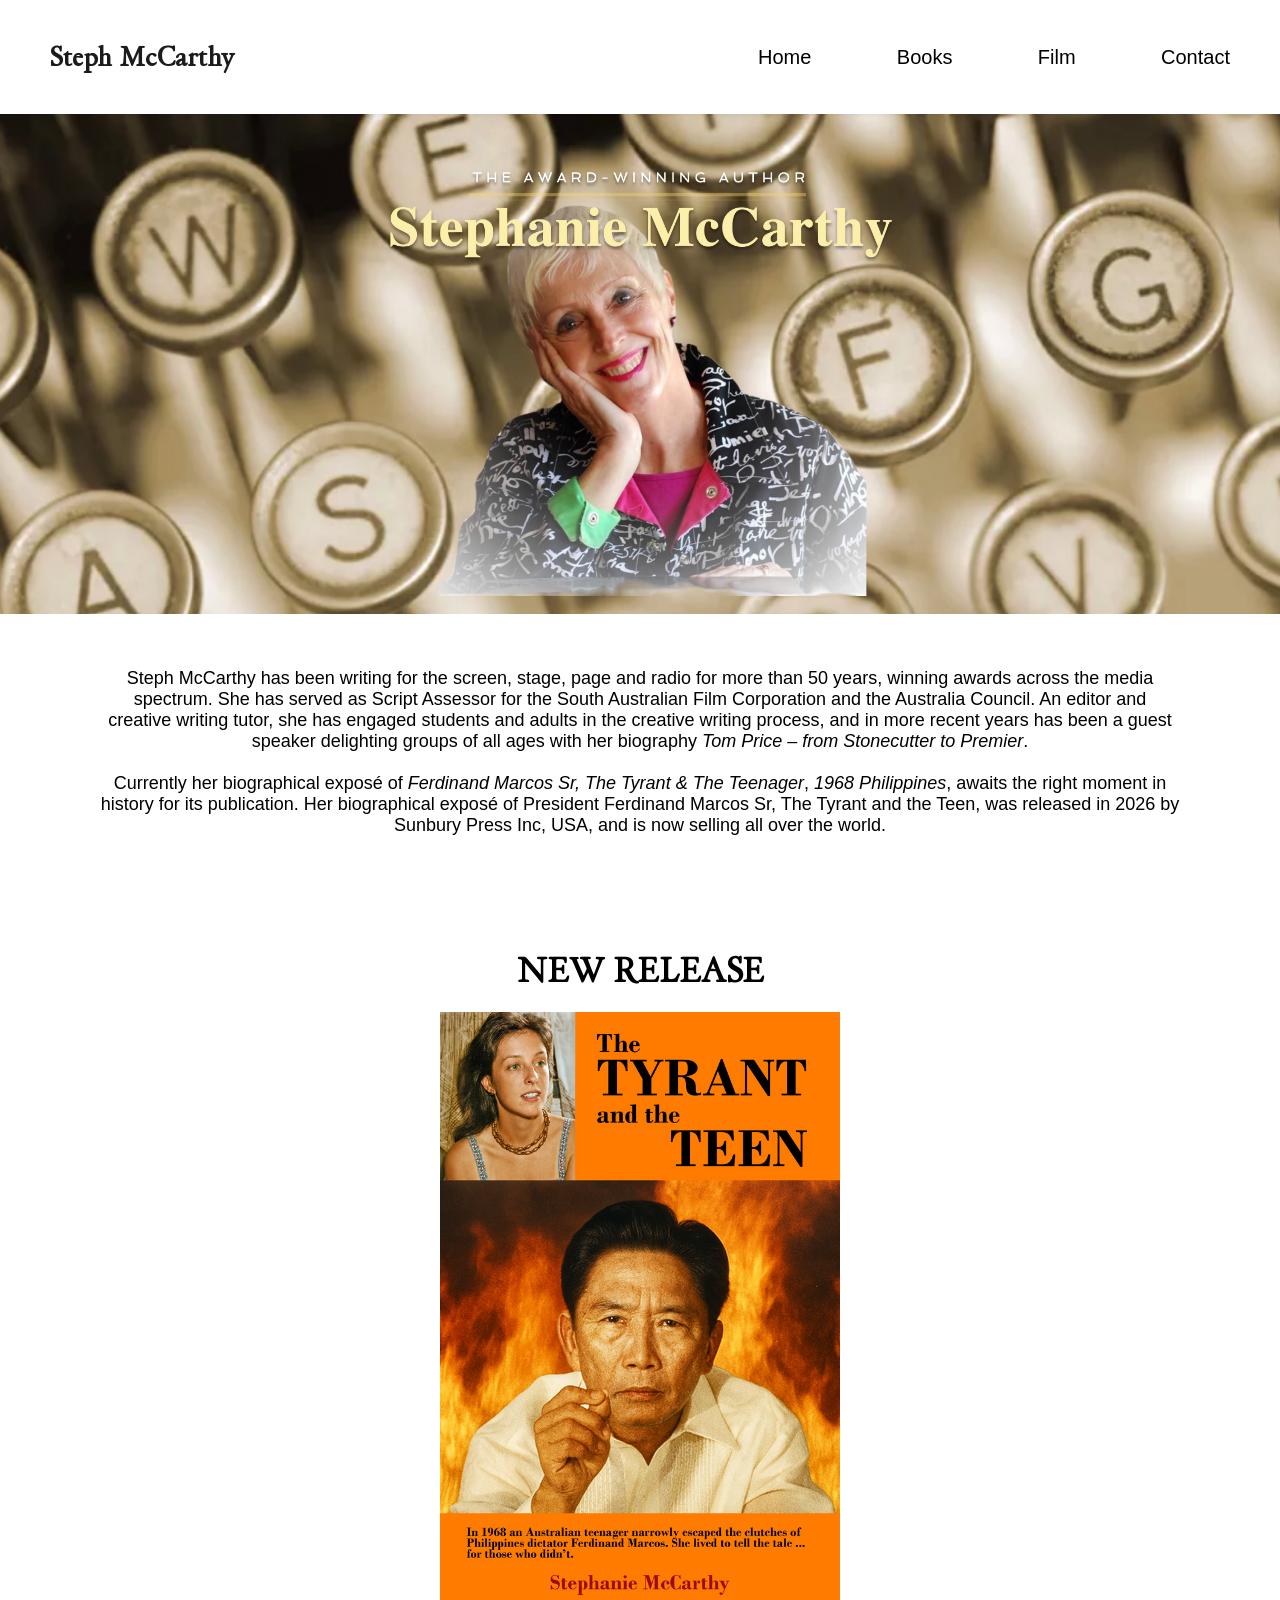
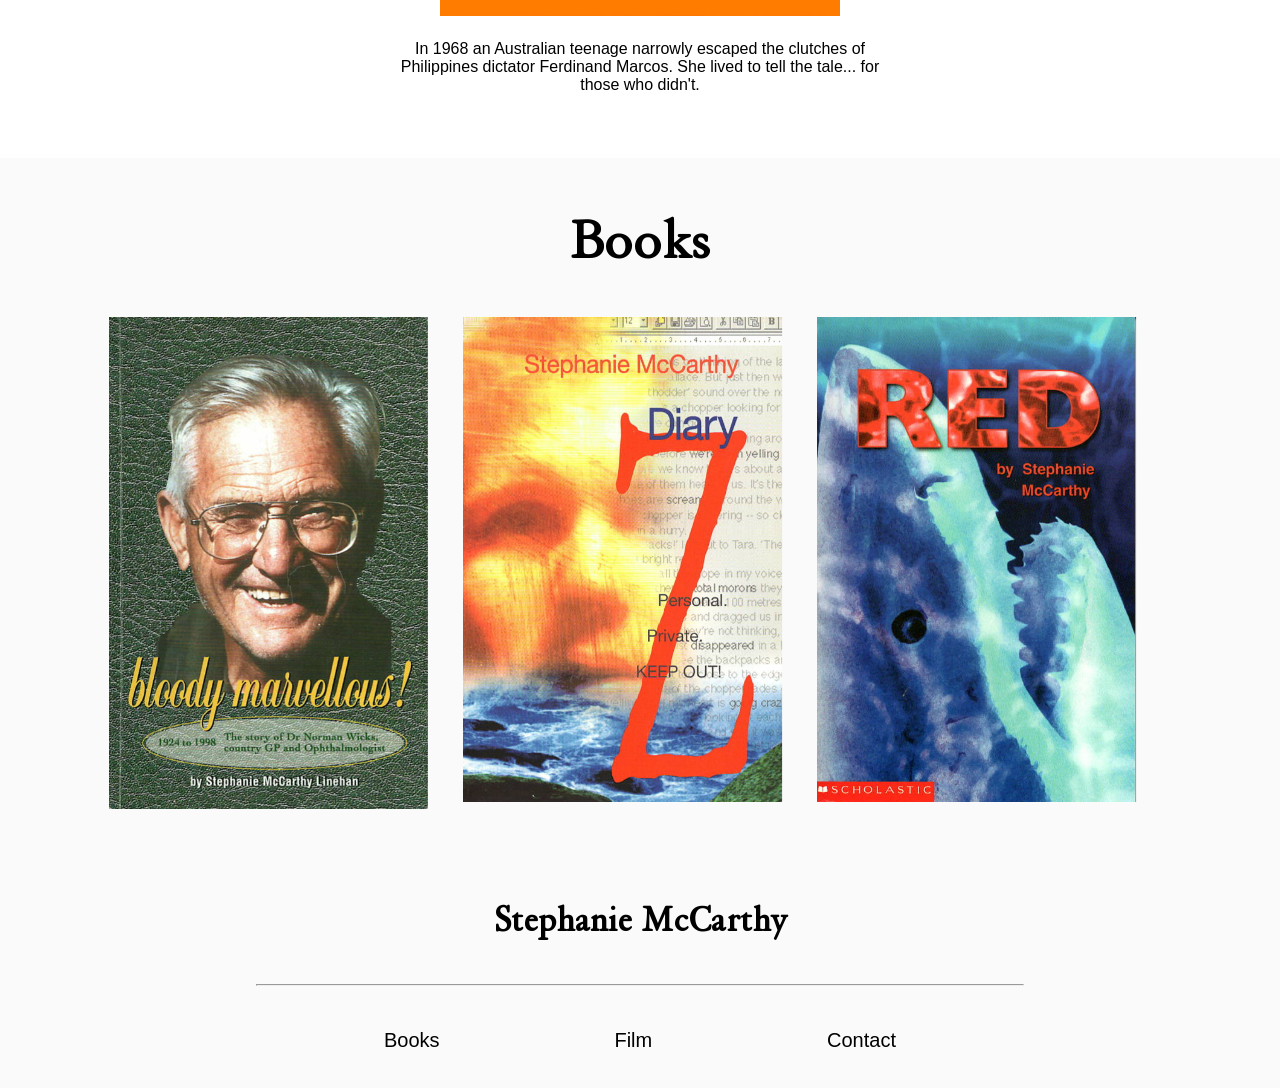
==== commit e134cc5a: "preview" ====
--- a/index.html
+++ b/index.html
@@ -1,106 +1,117 @@
 <!DOCTYPE html>
 <html lang="en">
-  <head>
-    <meta charset="UTF-8" />
-    <meta name="viewport" content="width=device-width, initial-scale=1.0" />
-    <title>Steph McCarthy</title>
-    <link rel="stylesheet" href="style.css" />
-    <link rel="stylesheet" href="https://cdn.jsdelivr.net/npm/swiper@11/swiper-bundle.min.css" />
-  </head>
-  <body>
-    <div class="mobile-menu hidden">
-      <div class="full-screen-menu">
-        <div class="mobile-nav-links">
-          <ul>
-            <a href="./index.html">
-              <li>Home</li>
-            </a>
-            <a href="./books.html">
-              <li>Books</li>
-            </a>
-            <a href="./film.html">
-              <li>Film</li>
-            </a>
-            <a href="./contact.html">
-              <li>Contact</li>
-            </a>
-          </ul>
-        </div>
-      </div>
-    </div>
-    <div class="header">
-      <div class="logo">
-        <a href="./index.html">
-          <h1>Steph McCarthy</h1>
-        </a>
-      </div>
-      <div class="nav-links">
-        <ul>
-          <a href="./index.html">
-            <li>Home</li>
-          </a>
-          <a href="./books.html">
-            <li>Books</li>
-          </a>
-          <a href="./film.html">
-            <li>Film</li>
-          </a>
-          <a href="./contact.html">
-            <li>Contact</li>
-          </a>
-        </ul>
-      </div>
-      <div class="hamburger header" onclick="toggleNav()">
-        <span></span>
-        <span></span>
-        <span class="last-span"></span>
-      </div>
-    </div>
-    <!-- ENDHEADER -->
-    <div class="hero">
-      <img src="./assets/Hero.jpg" alt="Stephanie McCarthy" />
-    </div>
-    <div class="about max-width">
-      <p class="max-width" style="margin: 0 auto">Steph McCarthy has been writing for the screen, stage, page and radio for more than 50 years, winning awards across the media spectrum. She has served as Script Assessor for the South Australian Film Corporation and the Australia Council. An editor and creative writing tutor, she has engaged students and adults in the creative writing process, and in more recent years has been a guest speaker delighting groups of all ages with her biography <i>Tom Price – from Stonecutter to Premier</i>. Currently her biographical exposee of <i>Ferdinand Marcos Sr, The Tyrant & The Teenager</i>, <i>1968 Philippines</i>, awaits the right moment in history for its publication.</p>
-    </div>
+	<head>
+		<meta charset="UTF-8" />
+		<meta name="viewport" content="width=device-width, initial-scale=1.0" />
+		<title>Steph McCarthy</title>
+		<link rel="stylesheet" href="style.css" />
+		<link rel="stylesheet" href="https://cdn.jsdelivr.net/npm/swiper@11/swiper-bundle.min.css" />
+	</head>
+	<body>
+		<div class="mobile-menu hidden">
+			<div class="full-screen-menu">
+				<div class="mobile-nav-links">
+					<ul>
+						<a href="./index.html">
+							<li>Home</li>
+						</a>
+						<a href="./books.html">
+							<li>Books</li>
+						</a>
+						<a href="./film.html">
+							<li>Film</li>
+						</a>
+						<a href="./contact.html">
+							<li>Contact</li>
+						</a>
+					</ul>
+				</div>
+			</div>
+		</div>
+		<div class="header">
+			<div class="logo">
+				<a href="./index.html">
+					<h1>Steph McCarthy</h1>
+				</a>
+			</div>
+			<div class="nav-links">
+				<ul>
+					<a href="./index.html">
+						<li>Home</li>
+					</a>
+					<a href="./books.html">
+						<li>Books</li>
+					</a>
+					<a href="./film.html">
+						<li>Film</li>
+					</a>
+					<a href="./contact.html">
+						<li>Contact</li>
+					</a>
+				</ul>
+			</div>
+			<div class="hamburger header" onclick="toggleNav()">
+				<span></span>
+				<span></span>
+				<span class="last-span"></span>
+			</div>
+		</div>
+		<!-- ENDHEADER -->
+		<div class="hero">
+			<img src="./assets/Hero.jpg" alt="Stephanie McCarthy" />
+		</div>
+		<div class="about max-width">
+			<p class="max-width" style="margin: 0 auto">
+				Steph McCarthy has been writing for the screen, stage, page and radio for more than 50 years, winning awards across the media spectrum. She has served as Script Assessor for the South Australian Film Corporation and the Australia Council. An editor and creative writing tutor, she has engaged students and adults in the creative writing process, and in more recent years has been a guest speaker delighting groups of all ages with her biography <i>Tom Price – from Stonecutter to Premier</i>. <br /><br />Currently her biographical exposé of <i>Ferdinand Marcos Sr, The Tyrant & The Teenager</i>, <i>1968 Philippines</i>, awaits the right moment in history for its publication. Her biographical exposé of President Ferdinand Marcos Sr, The Tyrant and the Teen, was released in 2026 by Sunbury
+				Press Inc, USA, and is now selling all over the world.
+			</p>
+		</div>
+		<div class="new-release">
+			<h1>NEW RELEASE</h1>
+			<div class="book-img">
+				<img src="./assets/t&t.jpg" alt="The Tyrant & the Teen" />
+			</div>
+			<p>In 1968 an Australian teenage narrowly escaped the clutches of Philippines dictator Ferdinand Marcos. She lived to tell the tale... for those who didn't.</p>
+		</div>
 
-    <div class="books-home">
-      <h1>Books</h1>
-      <br />
-      <div class="swiper books-swiper max-width">
-        <div class="swiper-wrapper">
-          <div class="swiper-slide">
-            <a href="./books.html"><img src="./assets/diary-z.jpeg" alt="Bloody Marvelous" /></a>
-          </div>
-          <div class="swiper-slide">
-            <a href="./books.html"><img src="./assets/Red.jpg" alt="Bloody Marvelous" /></a>
-          </div>
-          <div class="swiper-slide">
-            <a href="./books.html"><img src="./assets/Bay-for-a-Bob.jpeg" alt="Bay For a Bob" /></a>
-          </div>
-          <div class="swiper-slide">
-            <a href="./books.html"><img src="./assets/Tom.jpg" alt="Tom" /></a>
-          </div>
-          <div class="swiper-slide">
-            <a href="./books.html"><img src="./assets/Erogeny.jpg" alt="Erogeny" /></a>
-          </div>
-          <div class="swiper-slide">
-            <a href="./books.html"><img src="./assets/diary-z.jpeg" alt="Diary Z" /></a>
-          </div>
-          <div class="swiper-slide">
-            <a href="./books.html"><img src="./assets/MCD-1.jpg" alt="Bloody Marvelous" /></a>
-          </div>
-          <div class="swiper-slide">
-            <a href="./books.html"><img src="./assets/MCD-2.jpg" alt="MCD 2>" /></a>
-          </div>
-          <div class="swiper-slide">
-            <a href="./books.html"><img src="./assets/Bloody-Marvelous.jpg" alt="Bloody Marvelous" /></a>
-          </div>
-        </div>
-      </div>
-    </div>
+		<div class="books-home">
+			<h1>Books</h1>
+			<br />
 
-    <!-- <div class="in-the-press">
+			<div class="swiper books-swiper max-width">
+				<div class="swiper-wrapper">
+					<div class="swiper-slide">
+						<a href="./books.html"><img src="./assets/diary-z.jpeg" alt="Bloody Marvelous" /></a>
+					</div>
+					<div class="swiper-slide">
+						<a href="./books.html"><img src="./assets/Red.jpg" alt="Bloody Marvelous" /></a>
+					</div>
+					<div class="swiper-slide">
+						<a href="./books.html"><img src="./assets/Bay-for-a-Bob.jpeg" alt="Bay For a Bob" /></a>
+					</div>
+					<div class="swiper-slide">
+						<a href="./books.html"><img src="./assets/Tom.jpg" alt="Tom" /></a>
+					</div>
+					<div class="swiper-slide">
+						<a href="./books.html"><img src="./assets/Erogeny.jpg" alt="Erogenyy" /></a>
+					</div>
+					<div class="swiper-slide">
+						<a href="./books.html"><img src="./assets/diary-z.jpeg" alt="Diary Z" /></a>
+					</div>
+					<div class="swiper-slide">
+						<a href="./books.html"><img src="./assets/MCD-1.jpg" alt="Bloody Marvelous" /></a>
+					</div>
+					<div class="swiper-slide">
+						<a href="./books.html"><img src="./assets/MCD-2.jpg" alt="MCD 2>" /></a>
+					</div>
+					<div class="swiper-slide">
+						<a href="./books.html"><img src="./assets/Bloody-Marvelous.jpg" alt="Bloody Marvelous" /></a>
+					</div>
+				</div>
+			</div>
+		</div>
+
+		<!-- <div class="in-the-press">
       <h1>In the Press</h1>
       <br />
       <div class="swiper in-the-press-swiper max-width">
@@ -131,27 +142,27 @@
       </div>
     </div> -->
 
-    <footer>
-      <h1>Stephanie McCarthy</h1>
-      <br />
-      <hr />
-      <br />
-      <div class="footer-nav-links">
-        <ul>
-          <a href="./books.html">
-            <li>Books</li>
-          </a>
-          <a href="./film.html">
-            <li>Film</li>
-          </a>
-          <a href="/contact.html">
-            <li>Contact</li>
-          </a>
-        </ul>
-      </div>
-    </footer>
-    <script src="https://cdnjs.cloudflare.com/ajax/libs/gsap/3.11.5/gsap.min.js"></script>
-    <script src="https://cdn.jsdelivr.net/npm/swiper@11/swiper-bundle.min.js"></script>
-    <script src="script.js"></script>
-  </body>
+		<footer>
+			<h1>Stephanie McCarthy</h1>
+			<br />
+			<hr />
+			<br />
+			<div class="footer-nav-links">
+				<ul>
+					<a href="./books.html">
+						<li>Books</li>
+					</a>
+					<a href="./film.html">
+						<li>Film</li>
+					</a>
+					<a href="/contact.html">
+						<li>Contact</li>
+					</a>
+				</ul>
+			</div>
+		</footer>
+		<script src="https://cdnjs.cloudflare.com/ajax/libs/gsap/3.11.5/gsap.min.js"></script>
+		<script src="https://cdn.jsdelivr.net/npm/swiper@11/swiper-bundle.min.js"></script>
+		<script src="script.js"></script>
+	</body>
 </html>
--- a/style.css
+++ b/style.css
@@ -304,7 +304,7 @@
   font-size: 18px;
 }
 .books .books-container .book-item .book-info p {
-  font-size: 20px;
+  font-size: 16px;
   font-family: Helvetica, sans-serif;
 }
 @media (min-width: 1000px) {
@@ -528,3 +528,25 @@
   width: 100dvw;
   margin: 0 auto;
 }
+
+b {
+  font-weight: 900 !important;
+  font-style: italic !important;
+}
+
+.new-release {
+  display: flex;
+  align-items: center;
+  justify-content: center;
+  flex-direction: column;
+  margin: 5% auto;
+  gap: 20px;
+  max-width: 80%;
+}
+.new-release .book-img img {
+  max-width: 400px;
+}
+.new-release p {
+  max-width: 500px;
+  text-align: center;
+}
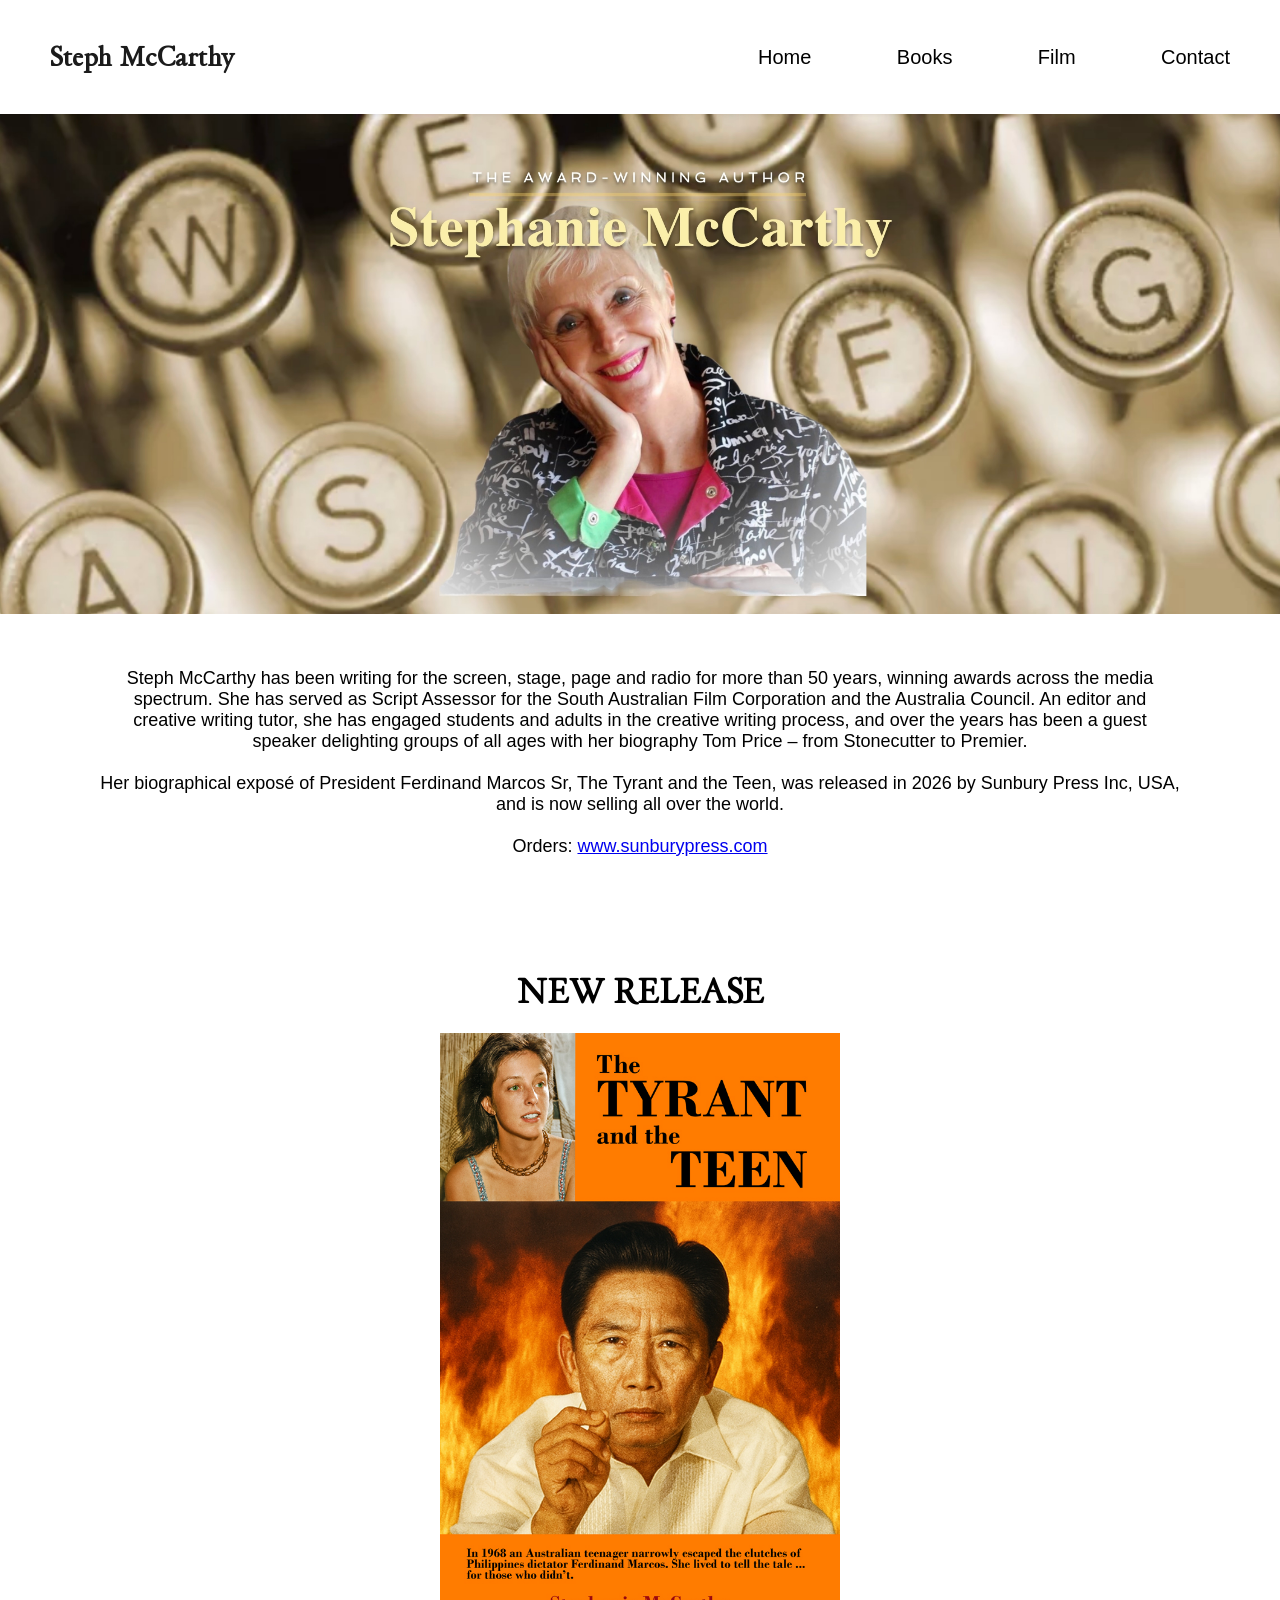
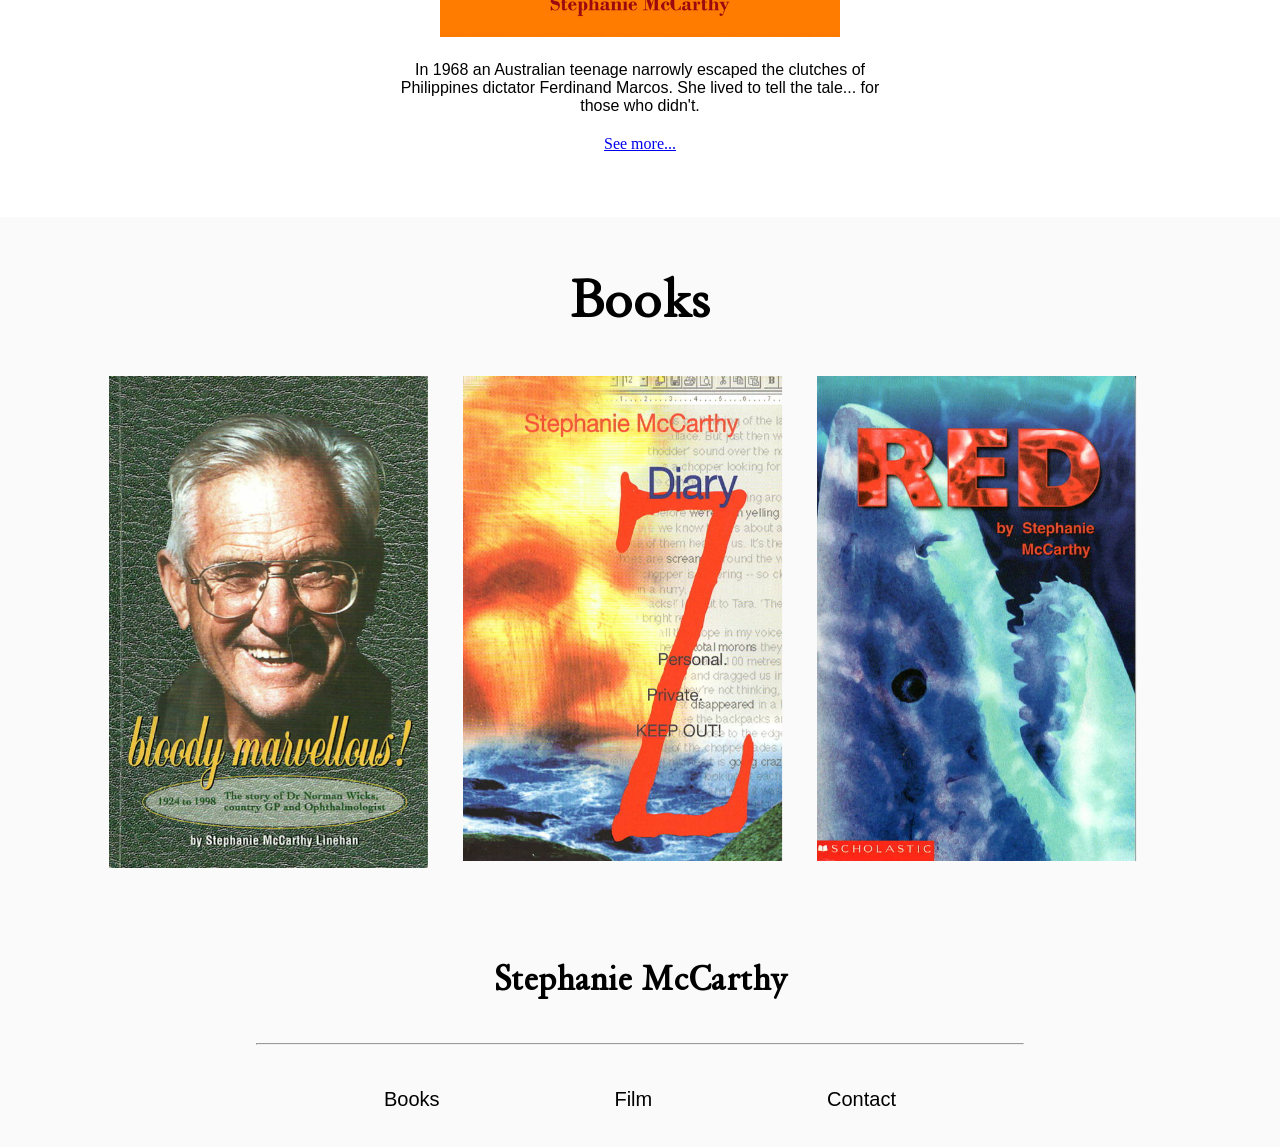
==== commit 254f06d2: "2nd round amends" ====
--- a/index.html
+++ b/index.html
@@ -62,8 +62,11 @@
 		</div>
 		<div class="about max-width">
 			<p class="max-width" style="margin: 0 auto">
-				Steph McCarthy has been writing for the screen, stage, page and radio for more than 50 years, winning awards across the media spectrum. She has served as Script Assessor for the South Australian Film Corporation and the Australia Council. An editor and creative writing tutor, she has engaged students and adults in the creative writing process, and in more recent years has been a guest speaker delighting groups of all ages with her biography <i>Tom Price – from Stonecutter to Premier</i>. <br /><br />Currently her biographical exposé of <i>Ferdinand Marcos Sr, The Tyrant & The Teenager</i>, <i>1968 Philippines</i>, awaits the right moment in history for its publication. Her biographical exposé of President Ferdinand Marcos Sr, The Tyrant and the Teen, was released in 2026 by Sunbury
-				Press Inc, USA, and is now selling all over the world.
+				Steph McCarthy has been writing for the screen, stage, page and radio for more than 50 years, winning awards across the media spectrum. She has served as Script Assessor for the South Australian Film Corporation and the Australia Council. An editor and creative writing tutor, she has engaged students and adults in the creative writing process, and over the years has been a guest speaker delighting groups of all ages with her biography Tom Price – from Stonecutter to Premier.
+				<br /><br />
+				Her biographical exposé of President Ferdinand Marcos Sr, The Tyrant and the Teen, was released in 2026 by Sunbury Press Inc, USA, and is now selling all over the world.
+				<br /><br />
+				Orders: <a href="http://www.sunburypress.com" target="_blank">www.sunburypress.com</a>
 			</p>
 		</div>
 		<div class="new-release">
@@ -72,6 +75,7 @@
 				<img src="./assets/t&t.jpg" alt="The Tyrant & the Teen" />
 			</div>
 			<p>In 1968 an Australian teenage narrowly escaped the clutches of Philippines dictator Ferdinand Marcos. She lived to tell the tale... for those who didn't.</p>
+			<a href="./books.html">See more...</a>
 		</div>
 
 		<div class="books-home">
--- a/style.css
+++ b/style.css
@@ -307,13 +307,6 @@
   font-size: 16px;
   font-family: Helvetica, sans-serif;
 }
-@media (min-width: 1000px) {
-  .books .books-container .book-item:nth-child(2n) {
-    flex-direction: row-reverse;
-    text-align: right;
-  }
-}
-
 .books-home {
   background-color: #fafafa;
   padding: 50px;
@@ -550,3 +543,8 @@
   max-width: 500px;
   text-align: center;
 }
+
+.boldItalic {
+  font-weight: 900 !important;
+  font-style: italic !important;
+}
